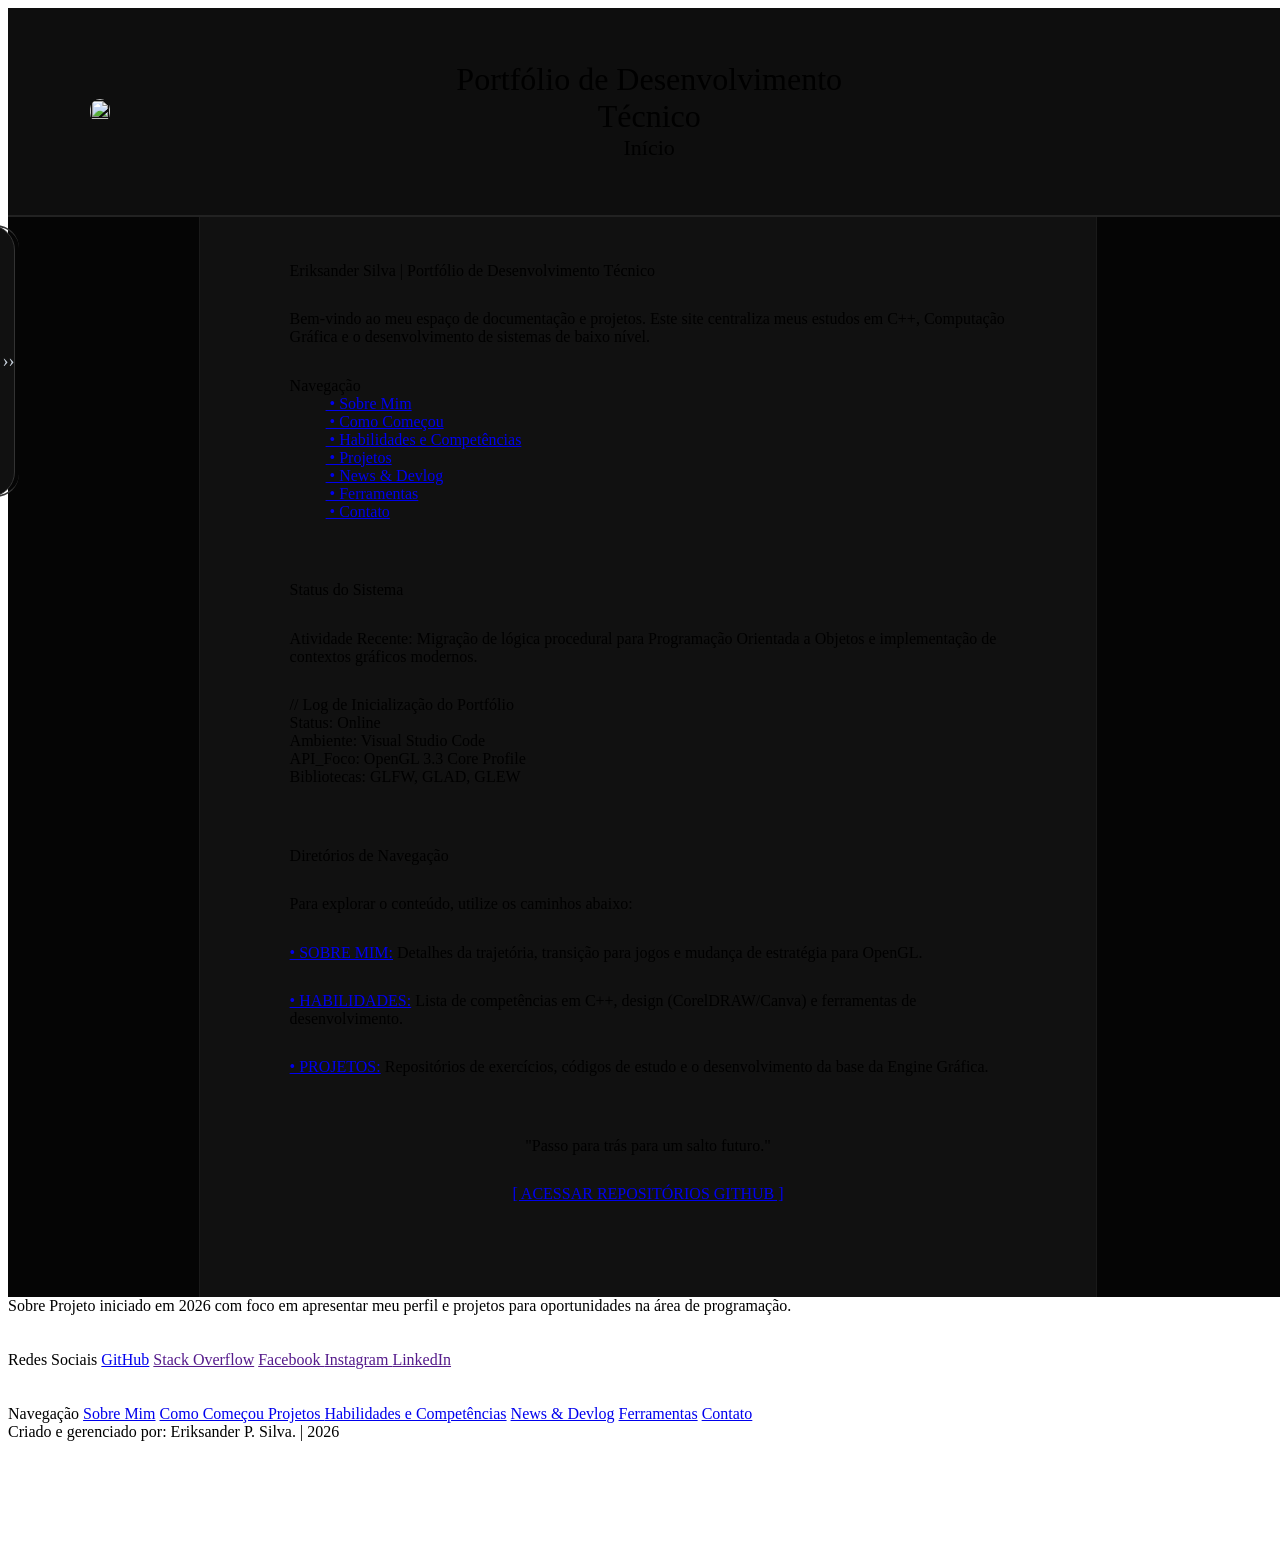
==== index.html @ a3a7700d "Include PrismJS for syntax highlighting Added PrismJS stylesheet for code highlighting." ====
<!doctype html>
<meta name="viewport" content="width=device-width, initial-scale=1.0">

<html lang="pt-br">
	<head>
		<meta charset="UTF-8">
		<title>Eriksander P. Silva | Início</title>
		<link rel="stylesheet" href="style/global.css">
		<link rel="stylesheet" href="style/header.css">
		<link rel="stylesheet" href="style/main.css">
		<link rel="stylesheet" href="style/c-format.css">
		<link rel="stylesheet" href="style/footer.css">
		<link rel="stylesheet" href="style/media.css">
		<link rel="stylesheet" href="https://cdn.jsdelivr.net/npm/bootstrap-icons@1.8.1/font/bootstrap-icons.css">
		<link href="https://cdn.jsdelivr.net/npm/prismjs@1.29.0/themes/prism-tomorrow.min.css" rel="stylesheet">
		<link rel="shortcut icon" href="https://avatars.githubusercontent.com/u/258270517?s=400&u=86ec24cb3adc86ccbdcbde97da5247bf1eaf7e98&v=4" />
		
	</head>
	
	<body>
		<header>
			<div class="box-header">
				<div class="logo">
					<a href="https://github.com/eriksander-code"> <img src="https://avatars.githubusercontent.com/u/258270517?s=400&u=86ec24cb3adc86ccbdcbde97da5247bf1eaf7e98&v=4" class="logo-img"> </a>
				</div>

				<div class="title">
					Portfólio de Desenvolvimento Técnico
					<div class="subtitle">
						Início
					</div>
				</div>

				<div class="space">
					
				</div>
			</div>
		</header>

		<div class="mobile-index">
			<div class="m-index">
				<div class="m-index-box">
					<button class="m-button">
						<a href="pages/aboutme.html" class="bi bi-person-circle"></a>
					</button>

					<!--bi bi-house - casa-->

					<button class="m-button">
						<a href="pages/begin.html" class="bi bi-book"></a>
					</button>

					<button class="m-button">
						<a href="pages/projects.html" class="bi bi-code-slash"></a>
					</button>

					<button class="m-button">
						<a href="pages/skills.html" class="bi bi-stars"></a>
					</button>

					<button class="m-button">
						<a href="pages/news.html" class="bi bi-newspaper"></a>
					</button>

					 <button class="m-button">
						<a href="pages/contact.html" class="bi bi-envelope"></a>
					</button>

                    <button class="m-button">
						<a href="pages/setup.html" class="bi bi-gear-wide-connected"></a>
					</button>
				</div>
			</div>
			<div class="m-popup">
				▼
			</div>
		</div>
		
		<main>
			<div class="sidebar">
				<div class="s-index">
					<div class="s-index-box">
						<span class="s-lateral-subtitle"> Navegação</span>
						<a href="pages/aboutme.html"> • Sobre Mim</a>
						<a href="pages/begin.html"> • Como Começou </a>
						<a href="pages/projects.html"> • Projetos </a>
						<a href="pages/skills.html"> • Habilidades e Competências</a>
						<a href="pages/news.html"> • News & Devlog</a>
						<a href="../pages/setup.html"> • Ferramentas</a>
						<a href="../pages/contact.html"> • Contato</a>
					</div>
				</div>
				<div class="s-popup">
					››
				</div>
			</div>

			<div class="corpo">
				<div class="corpo-text">

				

					<div class="c-title">
						Eriksander Silva | Portfólio de Desenvolvimento Técnico
					</div>

					<div class="c-paragraph2">
						Bem-vindo ao meu espaço de documentação e projetos. Este site centraliza meus estudos em <span class="c-format-purple">C++</span>, <span class="c-format-blue">Computação Gráfica</span> e o desenvolvimento de sistemas de baixo nível.
					</div>

					<div class="c-timeline">
						<span class="c-lateral-subtitle"> Navegação</span><br>
						&emsp; &emsp;<a href="pages/aboutme.html" class="c-paragraph2"> • Sobre Mim</a> <br>
						&emsp; &emsp;<a href="pages/begin.html" class="c-paragraph2"> • Como Começou </a><br>
						&emsp; &emsp;<a href="pages/skills.html" class="c-paragraph2"> • Habilidades e Competências </a><br>
						&emsp; &emsp;<a href="pages/projects.html" class="c-paragraph2"> • Projetos </a> <br>
						&emsp; &emsp;<a href="pages/news.html" class="c-paragraph2"> • News & Devlog</a> <br>
						&emsp; &emsp;<a href="pages/setup.html" class="c-paragraph2"> • Ferramentas </a> <br>
						&emsp; &emsp;<a href="pages/contact.html" class="c-paragraph2"> • Contato</a> <br>
					</div>

					<div class="c-line"></div>

					<div class="c-subtitle">
						Status do Sistema
					</div>

					<div class="c-paragraph2">
						<span class="c-format-bold">Atividade Recente:</span> Migração de lógica procedural para <span class="c-format-green">Programação Orientada a Objetos</span> e implementação de contextos gráficos modernos.
					</div>

					<div class="c-box-code">
						// Log de Inicialização do Portfólio <br>
						Status: Online <br>
						Ambiente: Visual Studio Code <br>
						API_Foco: OpenGL 3.3 Core Profile <br>
						Bibliotecas: GLFW, GLAD, GLEW 
					</div>

					<div class="c-line"></div>

					<div class="c-subtitle">
						Diretórios de Navegação
					</div>

					<div class="c-paragraph">
						Para explorar o conteúdo, utilize os caminhos abaixo:
					</div>

					<div class="c-paragraph2">
						<a href="about.html" class="c-format-blue"> • SOBRE MIM:</a> Detalhes da trajetória, transição para jogos e mudança de estratégia para OpenGL.
					</div>

					<div class="c-paragraph2">
						<a href="skills.html" class="c-format-purple"> • HABILIDADES:</a> Lista de competências em C++, design (CorelDRAW/Canva) e ferramentas de desenvolvimento.
					</div>

					<div class="c-paragraph2">
						<a href="projects.html" class="c-format-green"> • PROJETOS:</a> Repositórios de exercícios, códigos de estudo e o desenvolvimento da base da Engine Gráfica.
					</div>

					<div class="c-line"></div>

					<div class="c-paragraph" style="text-align: center;">
						<span class="c-format-italic">"Passo para trás para um salto futuro."</span>
					</div>

					<div class="c-paragraph" style="text-align: center;">
						<a href="https://github.com/eriksander-code" target="_blank" class="c-format-bold">
							[ ACESSAR REPOSITÓRIOS GITHUB ]
						</a>
					</div>
					
				</div>
			</div>
		</main>
		
		<footer>
			<div class="footer-box">
			    <div> </div>
			
			    <div class="info">
					<span class="c-footer-title"> Sobre</span>
			        Projeto iniciado em 2026 com foco em apresentar meu perfil
					e projetos para oportunidades na área de programação.
			    </div>
			    
			    <div> </div><br> <br>
			    
			    <div class="social-media">
					<span class="c-footer-title"> Redes Sociais</span>
			        <a href="https://github.com/eriksander-code"> GitHub</a>
			        <a href=""> Stack Overflow</a>
			        <a href=""> Facebook </a>
			        <a href=""> Instagram </a>
			        <a href=""> LinkedIn</a>
			    </div>

				<div> </div> <br> <br>
			    
			    <div class="index">
					<span class="c-footer-title"> Navegação</span>
			        <a href="pages/aboutme.html"> Sobre Mim</a>
			        <a href="pages/begin.html"> Como Começou </a>
			        <a href="pages/projects.html"> Projetos </a>
			        <a href="pages/skills.html"> Habilidades e Competências</a>
					<a href="pages/news.html"> News & Devlog</a>
					<a href="pages/setup.html"> Ferramentas</a>
                    <a href="pages/contact.html"> Contato</a>
			    </div>
			</div>
			
			<div class="credits">
			    Criado e gerenciado por: Eriksander P. Silva. | 2026
			</div>
		</footer>
	</body>
</html>
---- style/header.css ----
/*//////////////////////////////////////////////////////////////////////////////////////////////////////

    Creation Date: 04/19/2026
    Last Update: 05/11/2026
    Created by: Eriksander P. Silva
    Name: header.css
    Description: This file contains the whole system of classes for the header in the HTML.

//////////////////////////////////////////////////////////////////////////////////////////////////////*/

header {
	display: inline-flex;
	justify-content: space-around;  
	align-items: center;

	width: 100vw;
	height: 23vh;
	background-color: #0e0e0e; 
    border-bottom: 2px solid #222;

	z-index: 1000;
}
	.box-header {
		display: inline-flex;
		justify-content: space-between;  
		align-items: center;

		width: 95%;
		height: 70%;
	}

		.title {
			display: grid;
			align-items: space-between;
			justify-content: center;

			margin: auto;

			font-family: Quicksand;
			font-size: 32px;
			text-align: center;
		}

		.subtitle {
			display: grid;
			align-items: space-between;
			justify-content: center;

			margin: auto;

			font-family: Quicksand;
			font-size: 22px;
			text-align: center;
		}

		.logo {
			display: flex;
			align-items: center;
			justify-content: center;

			margin-right: 20%;

			width: 10%;
			height: 100%;
		}
			.logo-img {
				width: 100%;
				height: 100%;

				border-radius: 100px;
			}

		.space {
			width: 30%;
			height: 100%;
		}

	.mobile-index {
		transition: all 0.5s ease;

		z-index: 999;
		position: fixed;
		top: -36.90%;
		left: 0%;

		display: grid;
		justify-content: center;  
		align-items: start;

		width: 10vw;
		height: 47.5vh;
		background-color: #111; 
    	border: 1px solid #333;
		
		border-bottom-left-radius: 25px;
		border-bottom-right-radius: 25px;

		margin: 0;
	}

	.mobile-index:hover {
		transform: translateY(82.5%);
	}

		.m-index {
			display: grid;
            justify-content: center;
            align-items: end;
			
            height: 125%;
            width: 100%;

			padding-top: 12.5%;
			padding-bottom: 5.5%;


		}

		.m-index-box {
			display: grid;
            justify-content: space-around;
            align-content: space-between;
        
            text-align: left;
			height: 90%;

			font-size: 16px;
			line-height: 1.5;
		}

		.m-popup {
			display: flex;
			justify-content: center;  
			align-items: center;

			margin-top: auto;
			font-size: 12px;

			width: 10vw;
			max-width: 10vw;
			min-width: 10vw;
			height: 3.0vh;

			background-color: rgba(0,0,0,0);
			border-top: 2px solid #333;
			border-left: 2px solid #333;
			border-bottom: 2px solid #333;
			color: #cbd5e0;

			border-bottom-left-radius: 25px;
			border-bottom-right-radius: 25px;
		}

		.m-button {
			width: 100%;
			height: 110%;
			
			text-align: center;
			font-size: 18px;
			border-radius: 12px;

			border: 0px solid #333;
			background-color: rgba(0,0,0,0);
			color: white;
		}
---- style/main.css ----
/*//////////////////////////////////////////////////////////////////////////////////////////////////////

    Creation Date: 04/19/2026
    Last Update: 05/09/2026
    Created by: Eriksander P. Silva
    Name: main.css
    Description: This file contains the whole system of classes for the main in the HTML.

//////////////////////////////////////////////////////////////////////////////////////////////////////*/

main {
	display: grid;
	justify-content: center;  
	align-items: space-between;

	width: 100vw;
	min-height: 120vh;
	background-color: #050505;
}
	.sidebar-pages {
		transition: all 0.5s ease;

		position: fixed;
		top: 57.5%;
		left: -19%;

		display: flex;
		justify-content: space-between;  
		align-items: center;

		width: 20vw;
		height: 16vh;
		background-color: #111; 
    	border: 1px solid #333;
		
		border-top-right-radius: 25px;
		border-bottom-right-radius: 25px;

		margin: 0;
	}

	.sidebar-pages:hover {
		transform: translateX(45%);

		position: fixed;
	}

		.hide {
			display: none;
		}

		.button-icon {
			width: 20%;
			height: 110%;
			font-size: 12px;

			border-radius: 12px;
			color: #cbd5e0;
			background-color: #050505;

			border: 1px solid rgb(53, 53, 53);

			transition: color 0.3s ease;
		}

		.button-icon:hover {
			color: #000000;
			background-color: #ffffff;
    		box-shadow: 0 0 10px rgba(4, 238, 255, 0.7);
		}

		
		.s-pages-box {
			display: flow;
			justify-content: space-around;
			align-items: start;
		
			max-height: 90%;

			text-align: left;
			font-size: 16px;
			line-height: 1.5;
		}

		.s-pages {
			display: flex;
            justify-content: space-between;
            align-items:start;

            height: 100%;
            width: auto;

			margin-left: 55%;
			padding-top: 12.5%;
			padding-bottom: 5.5%;
		}

	.sidebar {
		transition: all 0.5s ease;

		position: fixed;
		top: 25%;
		left: -19%;

		display: flex;
		justify-content: space-between;  
		align-items: center;

		width: 20vw;
		height: 30vh;
		background-color: #111; 
    	border: 1px solid #333;
		
		border-top-right-radius: 25px;
		border-bottom-right-radius: 25px;

		margin: 0;
	}

	.sidebar:hover {
		transform: translateX(45%);

		position: fixed;
	}

		.s-index {
			display: grid;
            justify-content: start;
            align-items: start;

            height: 100%;
            width: auto;

			margin-left: 55%;
			padding-top: 12.5%;
			padding-bottom: 5.5%;
		}

		.s-index-box {
			display: grid;
            justify-content: space-between;
            align-items: start;
        
            text-align: left;

			font-size: 16px;
			line-height: 1.5;
		}

		.s-popup {
			display: flex;
			justify-content: center;  
			align-items: center;

			margin-right: 0%;
			font-size: 18px;

			width: 8%;
			max-width: 8%;
			min-width: 8%;
			height: 99%;

			background-color: rgba(0,0,0,0);
			border-top: 2px solid #333;
			border-left: 2px solid #333;
			border-bottom: 2px solid #333;
			color: #cbd5e0;

			border-top-right-radius: 25px;
			border-bottom-right-radius: 25px;
		}

		.s-lateral-subtitle {
			text-align: left;
			font-size: 22px;
			font-family: Quicksand;

			margin-top: 0%;
			margin-bottom: 5%;

			line-height: 1.5;
		}

	.corpo {
		display: grid;
		  
		align-items: start;

		width: 70vw;
		height: auto;
		background-color: #111111; 
		border-left: 1px solid #1a1a1a; 
		border-right: 1px solid #1a1a1a;

		margin: 0;
	}

		.corpo-text {
			display: grid;
			align-items: space-around;

			min-width: 80%;
			max-width: 80%;
			width: 90%;
			min-height: 80vh;
			height: 90%;
			background-color: rgba(0, 0, 0, 0);

			margin: auto;
			margin-top: 5%;
			margin-bottom: 5%;
		}
---- style/media.css ----
/*//////////////////////////////////////////////////////////////////////////////////////////////////////

    Creation Date: 04/19/2026
    Last Update: 04/19/2026
    Created by: Eriksander P. Silva
    Name: media.css
    Description: This file contains the whole system of classes for the media queries in the HTML.

//////////////////////////////////////////////////////////////////////////////////////////////////////*/

@media (min-width: 1080px) {
    .mobile-index {
        display: none;
    }
}

@media (max-width: 1366px) {
    .mobile-index {
        display: none;
    }

    .s-pages-box {
        font-size: 12px;
    }

    footer {
    	min-height: 28vh;
    }
}

@media (max-width: 768px) {

    body {
        width: 100vw;
    }

    header {
        position:fixed;
        align-items: start;

        height: 6.5vh;
        padding: 20px 0;
        z-index: 1000;
    }

    .mobile-index {
        z-index: 999;
    }

    main {
        padding-top: 8vh;
    }

    .title {
        font-size: 18px;
    }
    .subtitle {
        font-size: 14px;
    }

    .logo {
        width: 20%;
        margin-right: 0;
    }

    .sidebar {
        display:none;
    }

    .sidebar-pages {
        display:none;
    }

    .corpo {
        width: 95vw;
        max-width: 95vw;
        border-left: none;
        border-right: none;
    }

    .corpo-text {
        max-width: 90%;
        margin-top: 10%;
        margin-bottom: 10%;
    }

    .c-title {
        max-width: 100vw;

        font-size: 20px;
        text-align: center;
    }

    .c-subtitle {
        max-width: 100vw;

        font-size: 16px;
    }

    .c-paragraph {
        max-width: 100vw;

        font-size: 14px;
        line-height: 1.6;
        text-align: justify;
    }

    .c-paragraph2 {
        max-width: 100vw;

        font-size: 14px;
        line-height: 1.6;
        text-align: justify;
    }

    .c-timeline-box {
        max-width: 100vw;

        font-size: 14px;
        line-height: 1.6;
        text-align: left;
    }


    .c-lateral-subtitle {
        max-width: 100vw;

        font-size: 16px;
    }

    .c-box, .c-box-code {
        max-width: 80vw;

        font-size: 14px;

        margin-left: 0;
        margin-right: 0;
        padding: 4%;
    }

    .c-image {
        max-width: 100vw;
    }

    footer {
        min-height: 65vh;
        height: 65vh;
        padding: 20px 0;
    }

    .footer-box {
        display: flow;
        justify-content: left;
        align-items: left;
        text-align: left;
        gap: 25px;

        max-width: 50vw;
    }

    .info, .social-media, .index {
        display: grid;
        justify-content: left;
        justify-items: left;

        width: 100%;
    }

    .info {
        text-align: justify;
    }

    .social-media a,
    .index a {
        display: flex;
        margin: 0;
    }

    .credits {
        margin-top: 30%;
    }

}
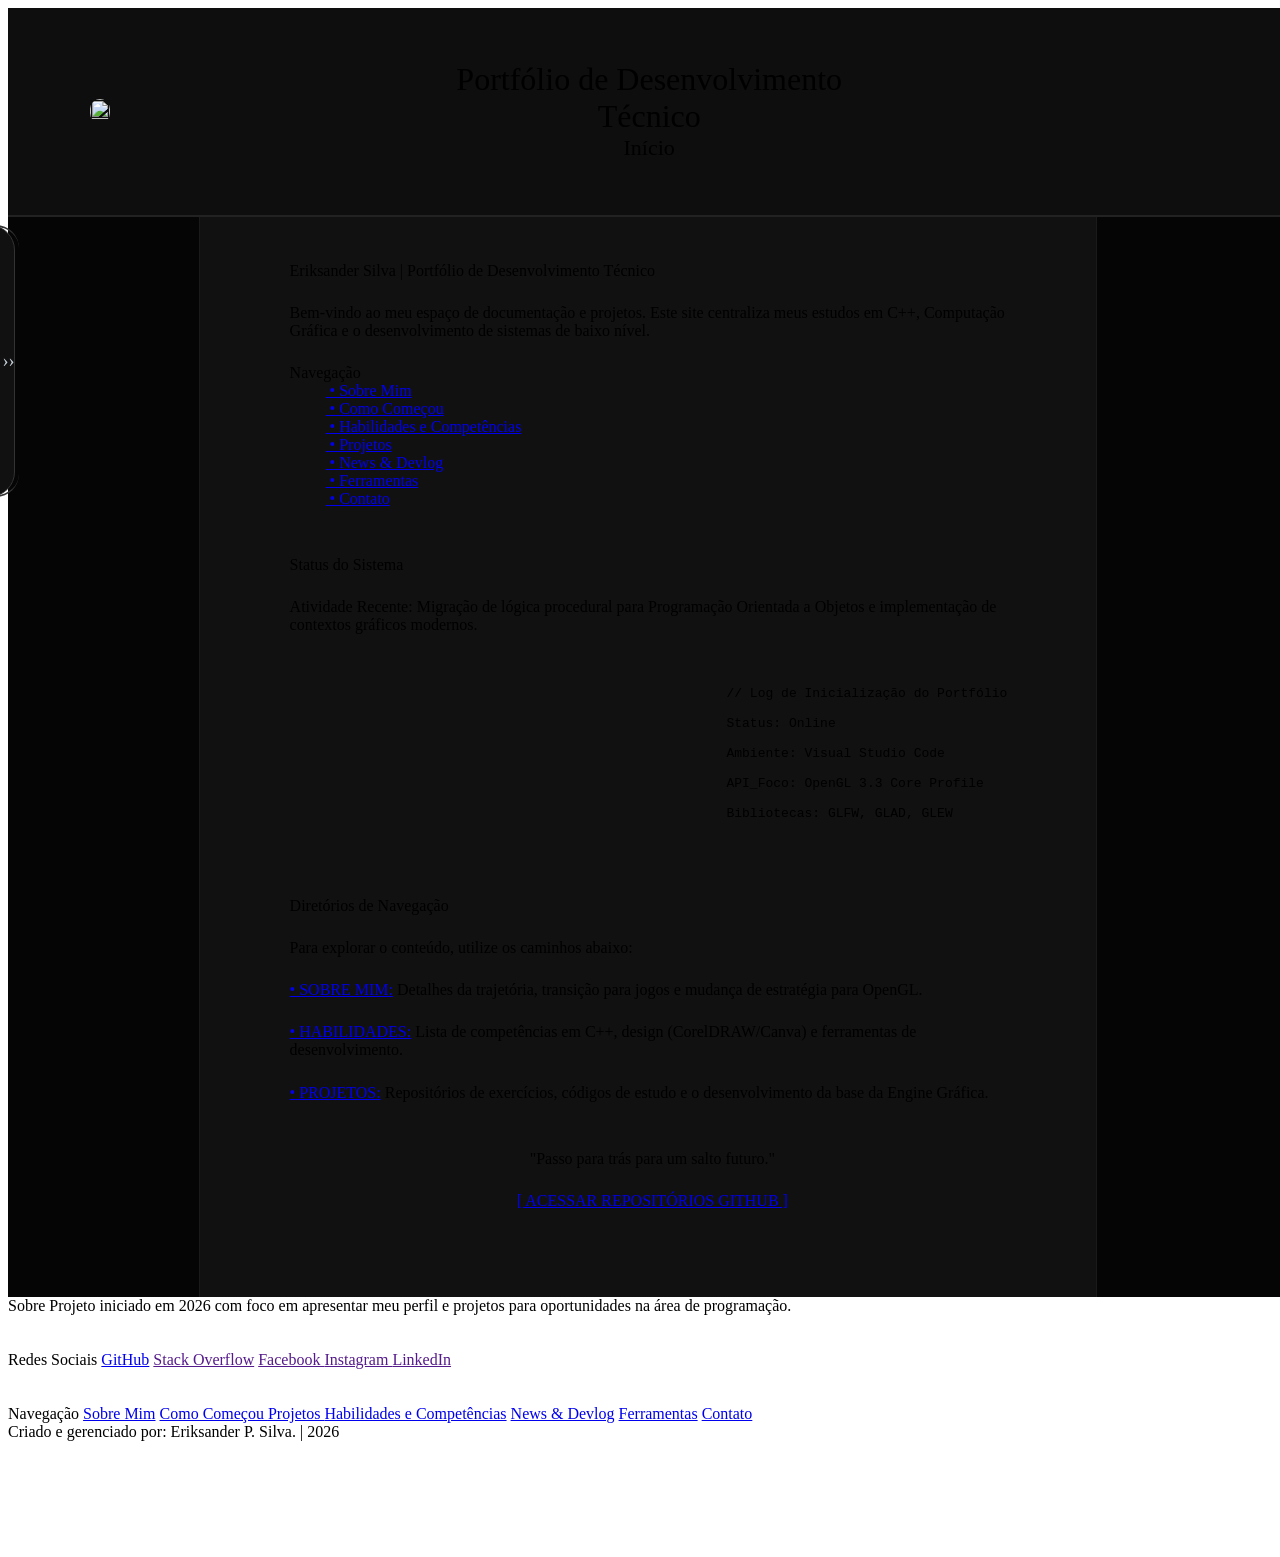
==== commit 0b9768a7: "Fix HTML formatting and indentation issues" ====
--- a/index.html
+++ b/index.html
@@ -130,11 +130,13 @@
 					</div>
 
 					<div class="c-box-code">
-						// Log de Inicialização do Portfólio <br>
-						Status: Online <br>
-						Ambiente: Visual Studio Code <br>
-						API_Foco: OpenGL 3.3 Core Profile <br>
-						Bibliotecas: GLFW, GLAD, GLEW 
+						<pre><code class="language-cpp">
+							// Log de Inicialização do Portfólio <br>
+							Status: Online <br>
+							Ambiente: Visual Studio Code <br>
+							API_Foco: OpenGL 3.3 Core Profile <br>
+							Bibliotecas: GLFW, GLAD, GLEW 
+						</code></pre>
 					</div>
 
 					<div class="c-line"></div>
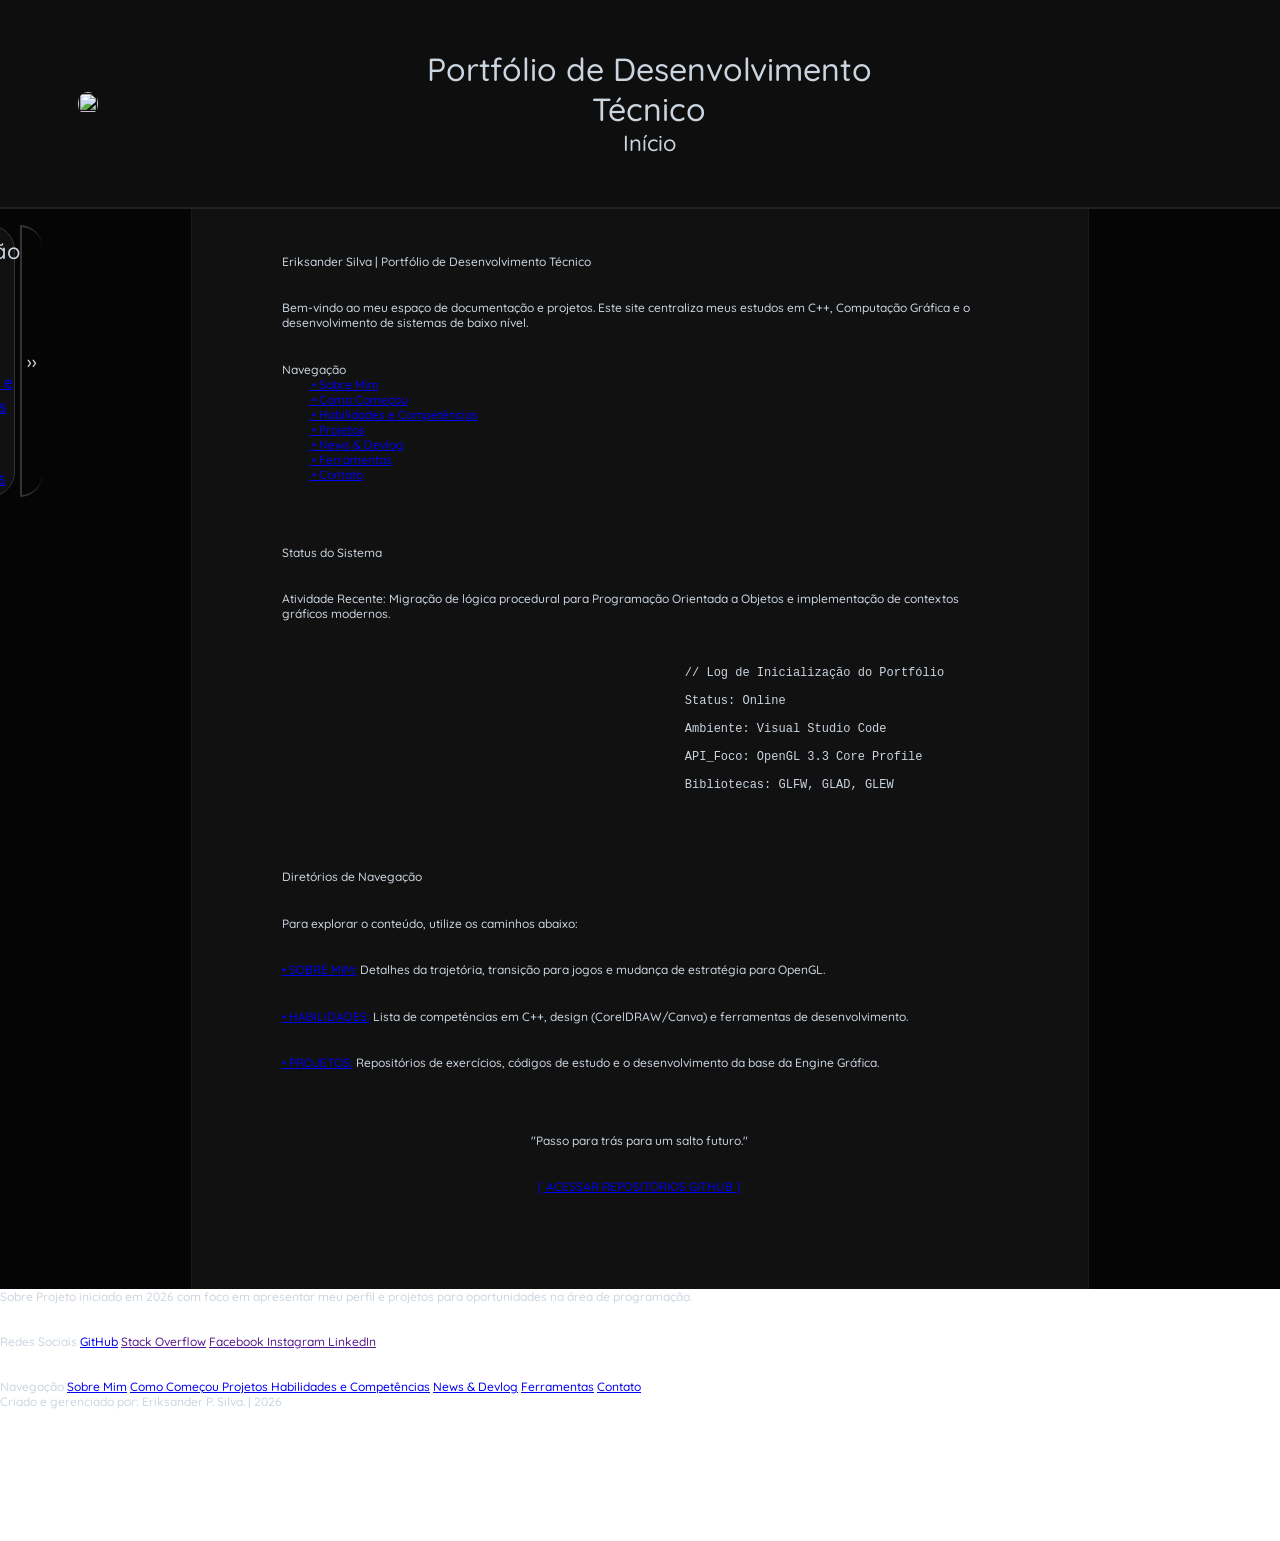
==== commit 9786b4b2: "Update index.html" ====
--- a/index.html
+++ b/index.html
@@ -86,8 +86,8 @@
 						<a href="pages/projects.html"> • Projetos </a>
 						<a href="pages/skills.html"> • Habilidades e Competências</a>
 						<a href="pages/news.html"> • News & Devlog</a>
-						<a href="../pages/setup.html"> • Ferramentas</a>
-						<a href="../pages/contact.html"> • Contato</a>
+						<a href="pages/setup.html"> • Ferramentas</a>
+						<a href="pages/contact.html"> • Contato</a>
 					</div>
 				</div>
 				<div class="s-popup">
--- a/style/global.css
+++ b/style/global.css
@@ -0,0 +1,36 @@
+/*//////////////////////////////////////////////////////////////////////////////////////////////////////
+
+    Creation Date: 04/19/2026
+    Last Update: 04/19/2026
+    Created by: Eriksander P. Silva
+    Name: global.css
+    Description: This file contains all global classes for the HTML.
+
+//////////////////////////////////////////////////////////////////////////////////////////////////////*/
+
+@import url('https://fonts.googleapis.com/css2?family=JetBrains+Mono:ital,wght@0,100..800;1,100..800&display=swap');
+@import url('https://fonts.googleapis.com/css2?family=Quicksand:wght@300..700&display=swap');
+@import url('https://fonts.googleapis.com/css2?family=Cormorant+Garamond:ital,wght@0,300..700;1,300..700&display=swap');
+
+body {
+	display: grid;
+	align-items: space-between;
+	justify-content: center;
+	
+	margin: 0;
+	font-family: Quicksand;
+	font-size: 12px;
+	font-weight: 500;
+	color: #cbd5e0;
+	
+	height: auto;
+	width: auto;
+
+	overflow-x: hidden;
+	overflow-wrap: break-word;
+}
+
+pre, code {
+    margin-top: 0;
+    margin-bottom: 0;
+}
--- a/style/header.css
+++ b/style/header.css
@@ -80,7 +80,7 @@
 
 		z-index: 999;
 		position: fixed;
-		top: -36.90%;
+		top: -36.80%;
 		left: 0%;
 
 		display: grid;
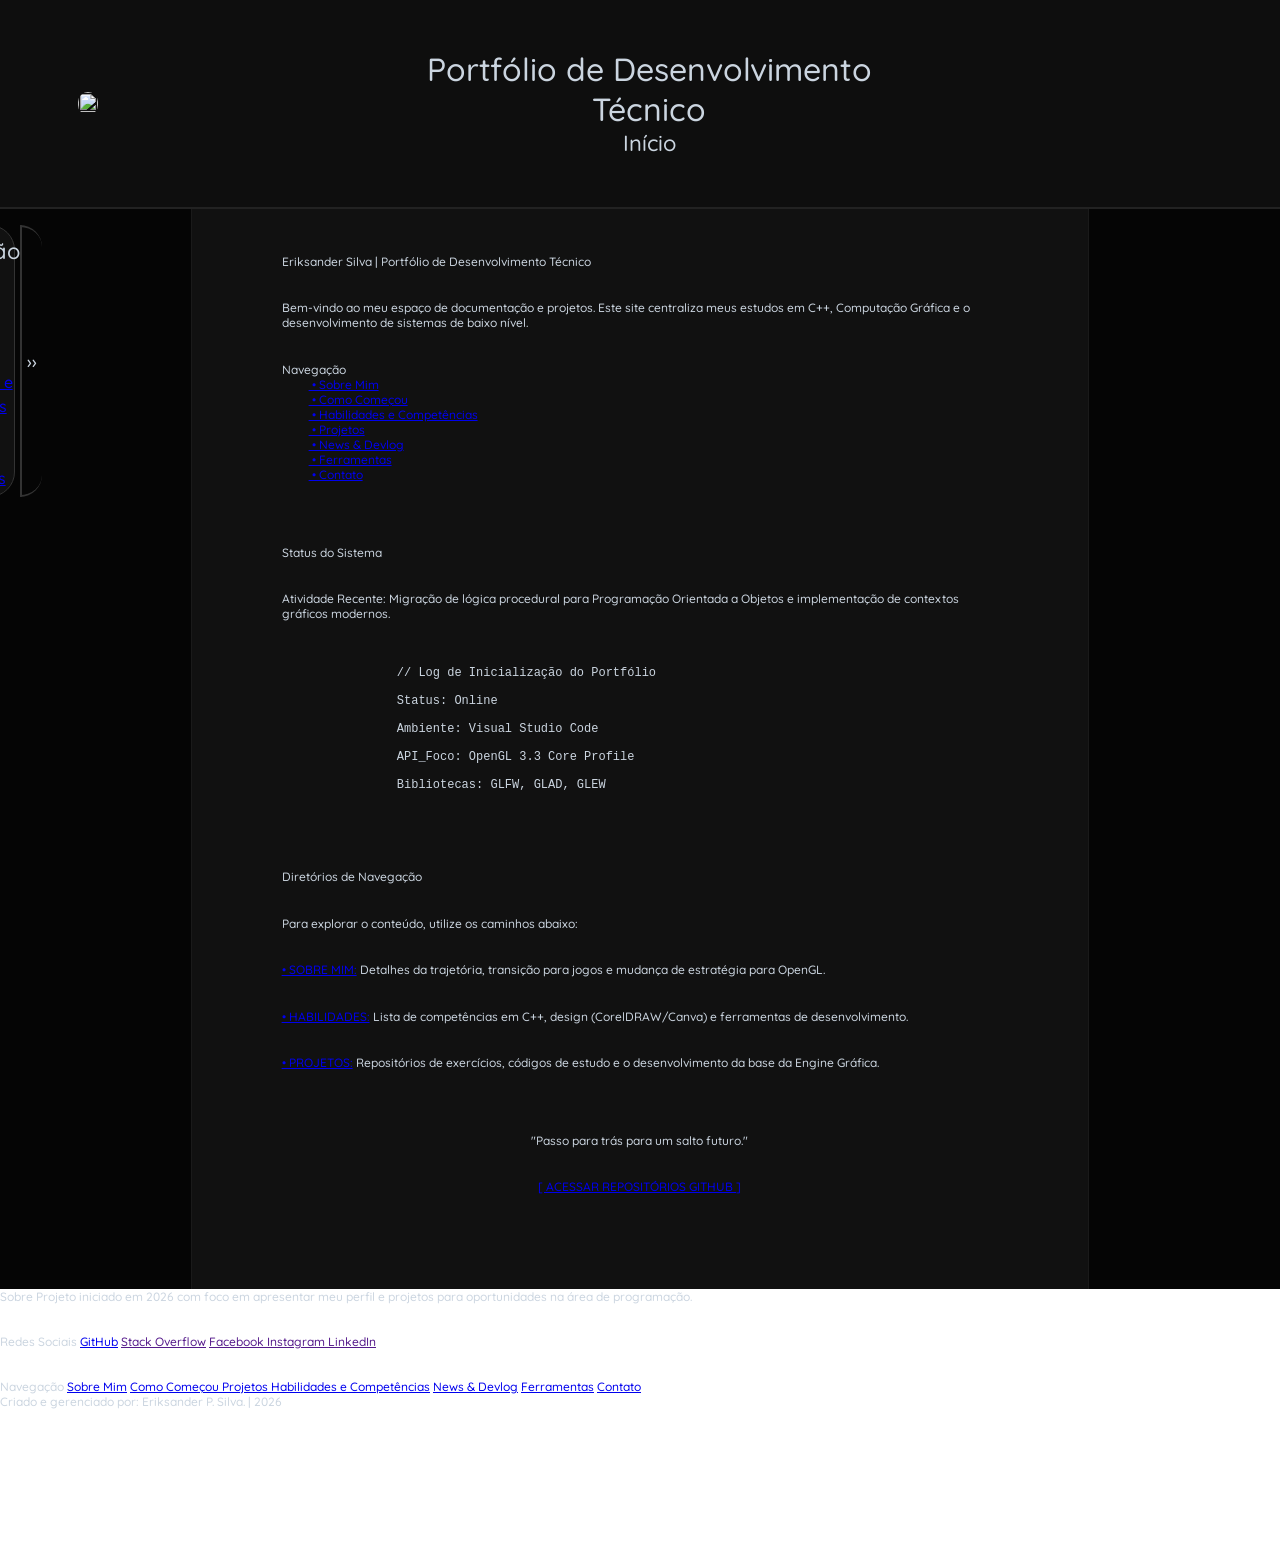
==== commit cf53b48f: "Update index.html" ====
--- a/index.html
+++ b/index.html
@@ -129,15 +129,15 @@
 						<span class="c-format-bold">Atividade Recente:</span> Migração de lógica procedural para <span class="c-format-green">Programação Orientada a Objetos</span> e implementação de contextos gráficos modernos.
 					</div>
 
-					<div class="c-box-code">
-						<pre><code class="language-cpp">
-							// Log de Inicialização do Portfólio <br>
-							Status: Online <br>
-							Ambiente: Visual Studio Code <br>
-							API_Foco: OpenGL 3.3 Core Profile <br>
-							Bibliotecas: GLFW, GLAD, GLEW 
-						</code></pre>
-					</div>
+<div class="c-box-code">
+	<pre><code class="language-cpp">
+		// Log de Inicialização do Portfólio <br>
+		Status: Online <br>
+		Ambiente: Visual Studio Code <br>
+		API_Foco: OpenGL 3.3 Core Profile <br>
+		Bibliotecas: GLFW, GLAD, GLEW 
+	</code></pre>
+</div>
 
 					<div class="c-line"></div>
 
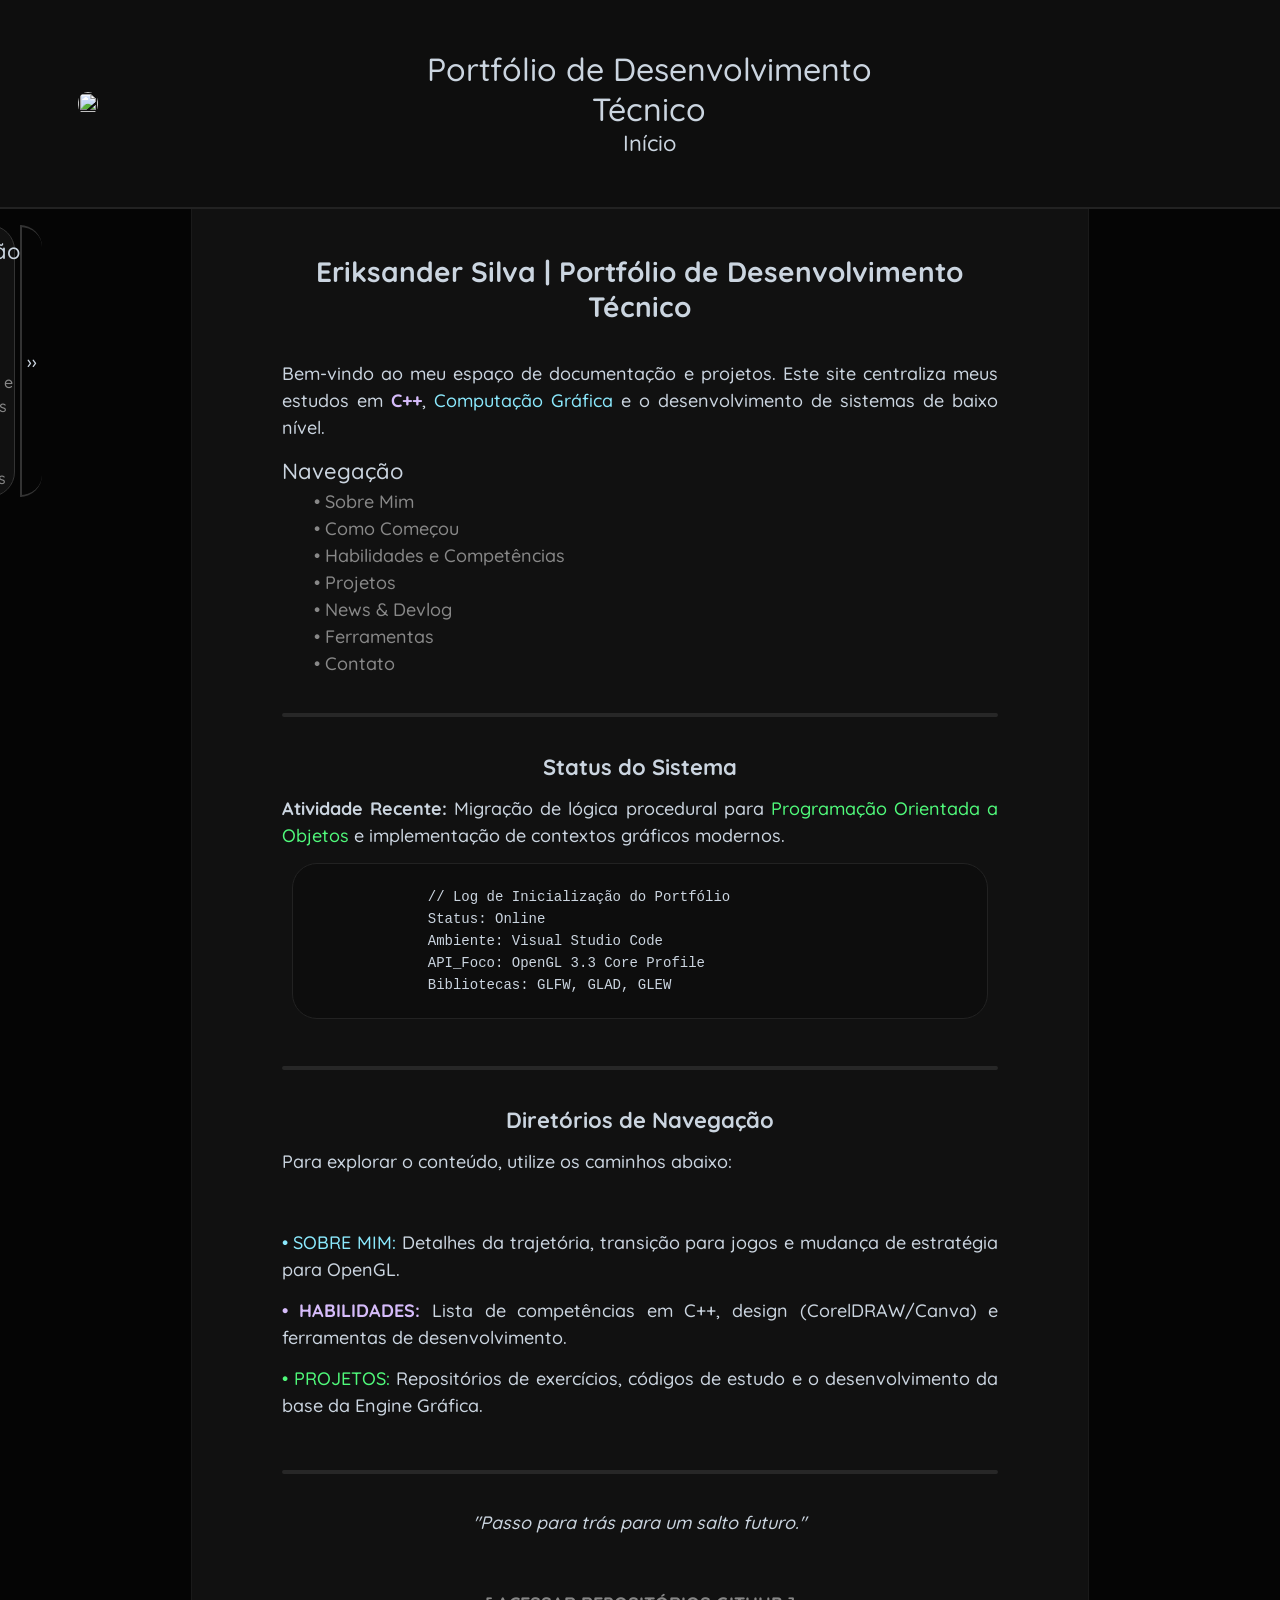
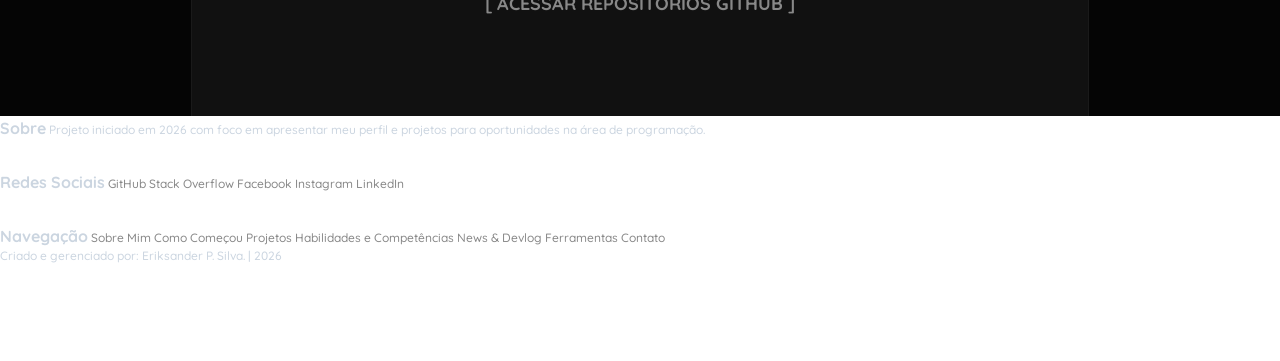
==== commit d9874cd4: "Update index.html" ====
--- a/index.html
+++ b/index.html
@@ -131,10 +131,10 @@
 
 <div class="c-box-code">
 	<pre><code class="language-cpp">
-		// Log de Inicialização do Portfólio <br>
-		Status: Online <br>
-		Ambiente: Visual Studio Code <br>
-		API_Foco: OpenGL 3.3 Core Profile <br>
+		// Log de Inicialização do Portfólio 
+		Status: Online 
+		Ambiente: Visual Studio Code 
+		API_Foco: OpenGL 3.3 Core Profile 
 		Bibliotecas: GLFW, GLAD, GLEW 
 	</code></pre>
 </div>
--- a/style/global.css
+++ b/style/global.css
@@ -34,3 +34,13 @@
     margin-top: 0;
     margin-bottom: 0;
 }
+
+pre {
+    white-space: pre-wrap;    
+    word-wrap: break-word;    
+    
+    font-size: 14px;         
+    
+    font-family: 'JetBrains Mono';
+    line-height: 1.5;
+}
--- a/style/header.css
+++ b/style/header.css
@@ -80,7 +80,7 @@
 
 		z-index: 999;
 		position: fixed;
-		top: -36.80%;
+		top: -36.75%;
 		left: 0%;
 
 		display: grid;
--- a/style/c-format.css
+++ b/style/c-format.css
@@ -0,0 +1,259 @@
+/*//////////////////////////////////////////////////////////////////////////////////////////////////////
+
+    Creation Date: 04/19/2026
+    Last Update: 04/19/2026
+    Created by: Eriksander P. Silva
+    Name: c-format.css
+    Description: this file contains the main and corpo classes; can be used
+                 to write and format the text. Is a archive "from" main, but
+                 just complements.
+
+//////////////////////////////////////////////////////////////////////////////////////////////////////*/
+
+.c-title {
+    text-align: center;
+    font-size: 28px;
+    font-family: Quicksand;
+    font-weight: 1000;
+
+    margin-top: 0%;
+    margin-bottom: 5%;
+}
+
+.c-subtitle {
+    text-align: center;
+    font-size: 22px;
+    font-family: Quicksand;
+    font-weight: 1000;
+
+    margin-top: 0%;
+    margin-bottom: 2%;
+}
+
+.c-paragraph {
+    text-align: justify;
+    font-size: 18px;
+    font-family: Quicksand;
+
+    margin-top: 0%;
+    margin-bottom: 7.5%;
+
+    line-height: 1.5;
+}
+
+.c-paragraph2 {
+    text-align: justify;
+    font-size: 18px;
+    font-family: Quicksand;
+
+    margin-top: 0%;
+    margin-bottom: 2%;
+
+    line-height: 1.5;
+}
+
+.c-lateral-subtitle {
+    text-align: left;
+    font-size: 22px;
+    font-family: Quicksand;
+
+    margin-top: 0%;
+    margin-bottom: 2%;
+
+    line-height: 1.5;
+}
+
+.c-footer-title {
+    text-align: left;
+    font-size: 16px;
+    font-family: Quicksand;
+    font-weight: bold;
+
+    margin-top: 0%;
+    margin-bottom: 5%;
+
+    line-height: 1.5;
+}
+
+.c-box-code {
+    text-align: left;
+    font-size: 18px;
+    font-family: 'JetBrains Mono';
+
+    margin-top: 0%;
+    margin-bottom: 1.5%;
+    margin-left: 1.5%;
+    margin-right: 1.5%;
+    paddin-top: 0.75%;
+    paddin-bottom: 0.75%;
+
+    line-height: 1.5;
+
+    border-radius: 25px;
+    background-color: #0d0d0d; 
+    border: 1px solid #222;
+}
+
+.c-box {
+    text-align: justify;
+    font-size: 18px;
+    font-family: Quicksand;
+
+    margin-top: 0%;
+    margin-bottom: 5%;
+    margin-left: 1.5%;
+    margin-right: 1.5%;
+    padding: 2.5%;
+
+    line-height: 1.5;
+
+    border-radius: 25px;
+    background-color: #0d0d0d; 
+    border: 1px solid #222;
+}
+
+.c-timeline-box {
+    text-align: left;
+    font-size: 18px;
+    font-family: Quicksand;
+
+    margin-top: 0%;
+    margin-bottom: 5%;
+    margin-left: 1.5%;
+    margin-right: 1.5%;
+    padding: 2.5%;
+
+    line-height: 2;
+
+    background-color: rgba(0, 0, 0, 0); 
+    border-left: 3px solid #222;
+}
+
+.c-line {
+    margin-top: 5%;
+    margin-bottom: 5%;
+    background-color: rgb(39, 39, 39);
+
+    border: 2px solid rgb(39,39,39);
+    border-radius: 50px;
+}
+
+.c-vertical-line {
+    height: 70%;
+
+    background-color: rgb(45, 45, 45);
+
+    border: 1.5px solid rgb(45, 45, 45);
+    border-radius: 50px;
+}
+
+.c-image-box-center {
+    height: auto;
+    width: auto;
+    
+    display: flex;
+    align-items: start;
+    justify-content: center;
+    
+    margin-bottom: 0%;
+}
+
+.c-image-box-left {
+    height: auto;
+    width: auto;
+    
+    display: flex;
+    align-items: start;
+    justify-content: left;
+    
+    margin-bottom: 0%;
+}
+
+.c-image-box-right {
+    height: auto;
+    width: auto;
+    
+    display: flex;
+    align-items: start;
+    justify-content: right;
+    
+    margin-bottom: 0%;
+}
+
+
+    .c-image-ex-small {
+        max-width: 20%;
+        max-height: 20%;
+
+        border-radius: 25px;
+    }
+    .c-image-small {
+        max-width: 60%;
+        max-height: 60%;
+
+        border-radius: 25px;
+    }
+    .c-image-medium {
+        max-width: 80%;
+        max-height: 80%;
+
+        border-radius: 25px;
+    }
+    .c-image-big {
+        max-width: 100%;
+        max-height: 100%;
+
+        border-radius: 25px;
+    }
+
+.c-format-red {
+    color: #ff2323;
+}
+
+.c-format-blue {
+    color: #8be9fd;
+}
+
+.c-format-green {
+    color: #50fa7b;
+}
+
+.c-format-cyan {
+    color: rgb(0,122,122);
+}
+
+.c-format-underline {
+    text-decoration: underline;
+}
+
+.c-format-italic {
+    font-style: italic;
+}
+
+.c-format-bold {
+    font-weight: 1000;
+}
+
+.c-format-skygreen {
+    color: rgb(205, 255, 205);
+}
+
+.c-format-purple {
+    color: #d6bcfa;
+    font-weight: bold;
+}
+
+.c-space {
+    width: 25vw;
+}
+
+a {
+    text-decoration: none;
+    color: #888;
+    transition: color 0.3s ease;
+}
+
+a:hover {
+    color: #ffffff;
+    text-shadow: 0 0 10px rgba(4, 238, 255, 0.7);
+}
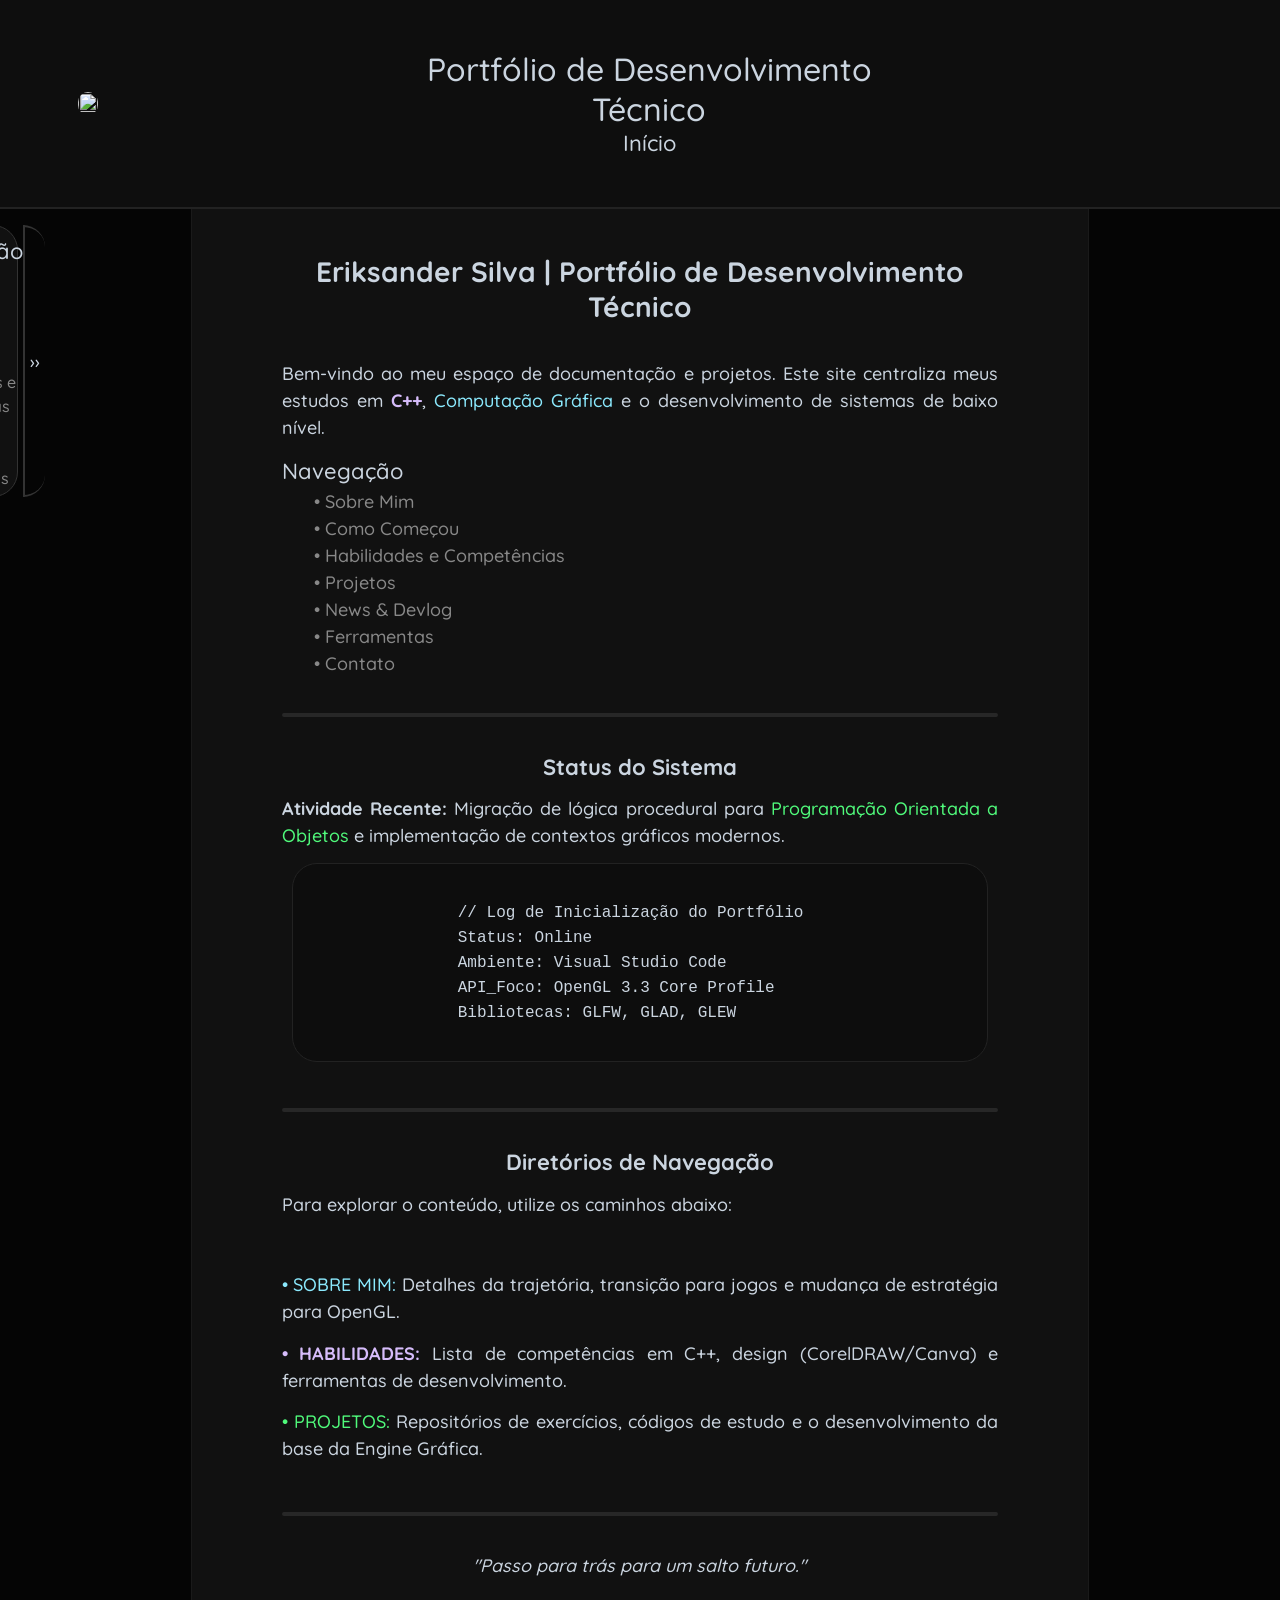
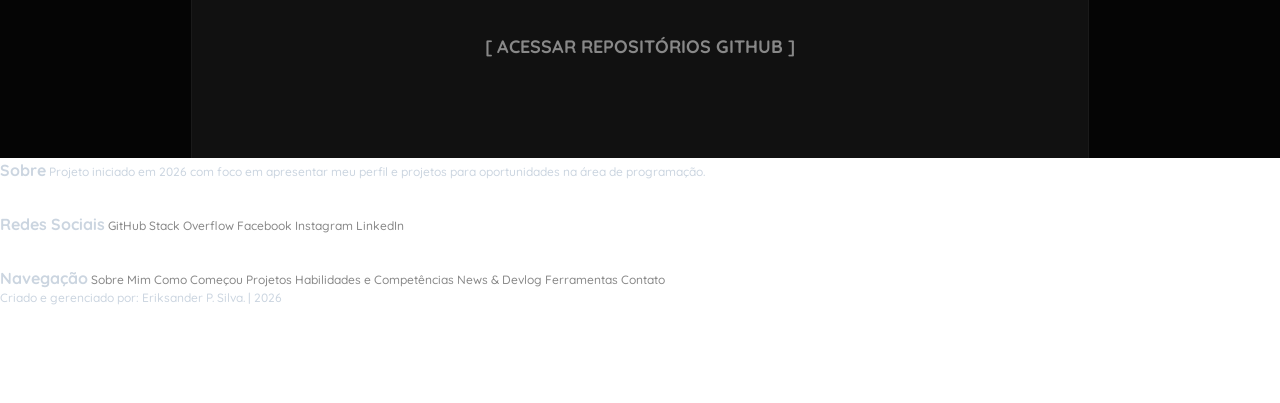
==== commit a6d1c651: "Add files via upload" ====
--- a/index.html
+++ b/index.html
@@ -21,7 +21,7 @@
 		<header>
 			<div class="box-header">
 				<div class="logo">
-					<a href="https://github.com/eriksander-code"> <img src="https://avatars.githubusercontent.com/u/258270517?s=400&u=86ec24cb3adc86ccbdcbde97da5247bf1eaf7e98&v=4" class="logo-img"> </a>
+					<a href="https://github.com/ekfx"> <img src="https://avatars.githubusercontent.com/u/258270517?s=400&u=86ec24cb3adc86ccbdcbde97da5247bf1eaf7e98&v=4" class="logo-img"> </a>
 				</div>
 
 				<div class="title">
@@ -168,7 +168,7 @@
 					</div>
 
 					<div class="c-paragraph" style="text-align: center;">
-						<a href="https://github.com/eriksander-code" target="_blank" class="c-format-bold">
+						<a href="https://github.com/ekfx" target="_blank" class="c-format-bold">
 							[ ACESSAR REPOSITÓRIOS GITHUB ]
 						</a>
 					</div>
@@ -191,7 +191,7 @@
 			    
 			    <div class="social-media">
 					<span class="c-footer-title"> Redes Sociais</span>
-			        <a href="https://github.com/eriksander-code"> GitHub</a>
+			        <a href="https://github.com/ekfx"> GitHub</a>
 			        <a href=""> Stack Overflow</a>
 			        <a href=""> Facebook </a>
 			        <a href=""> Instagram </a>
--- a/style/global.css
+++ b/style/global.css
@@ -37,9 +37,9 @@
 
 pre {
     white-space: pre-wrap;    
-    word-wrap: break-word;    
+    word-wrap: break-all;    
     
-    font-size: 14px;         
+    font-size: 16px;         
     
     font-family: 'JetBrains Mono';
     line-height: 1.5;
--- a/style/header.css
+++ b/style/header.css
@@ -80,7 +80,7 @@
 
 		z-index: 999;
 		position: fixed;
-		top: -36.75%;
+		top: -36.95%;
 		left: 0%;
 
 		display: grid;
--- a/style/main.css
+++ b/style/main.css
@@ -22,7 +22,7 @@
 
 		position: fixed;
 		top: 57.5%;
-		left: -19%;
+		left: -18.5%;
 
 		display: flex;
 		justify-content: space-between;  
@@ -100,7 +100,7 @@
 
 		position: fixed;
 		top: 25%;
-		left: -19%;
+		left: -18.75%;
 
 		display: flex;
 		justify-content: space-between;  
@@ -209,4 +209,4 @@
 			margin: auto;
 			margin-top: 5%;
 			margin-bottom: 5%;
-		}+		}
--- a/style/c-format.css
+++ b/style/c-format.css
@@ -84,8 +84,7 @@
     margin-bottom: 1.5%;
     margin-left: 1.5%;
     margin-right: 1.5%;
-    paddin-top: 0.75%;
-    paddin-bottom: 0.75%;
+    padding: 1.5%;
 
     line-height: 1.5;
 
--- a/style/media.css
+++ b/style/media.css
@@ -8,19 +8,19 @@
 
 //////////////////////////////////////////////////////////////////////////////////////////////////////*/
 
-@media (min-width: 1080px) {
+@media (min-width: 1920px) {
     .mobile-index {
         display: none;
     }
 }
 
-@media (max-width: 1366px) {
+@media (min-width: 1200px) {
     .mobile-index {
         display: none;
     }
 
     .s-pages-box {
-        font-size: 12px;
+        font-size: 11px;
     }
 
     footer {
@@ -180,4 +180,7 @@
         margin-top: 30%;
     }
 
+    pre {
+        font-size: 12px;         
+    }
 }       
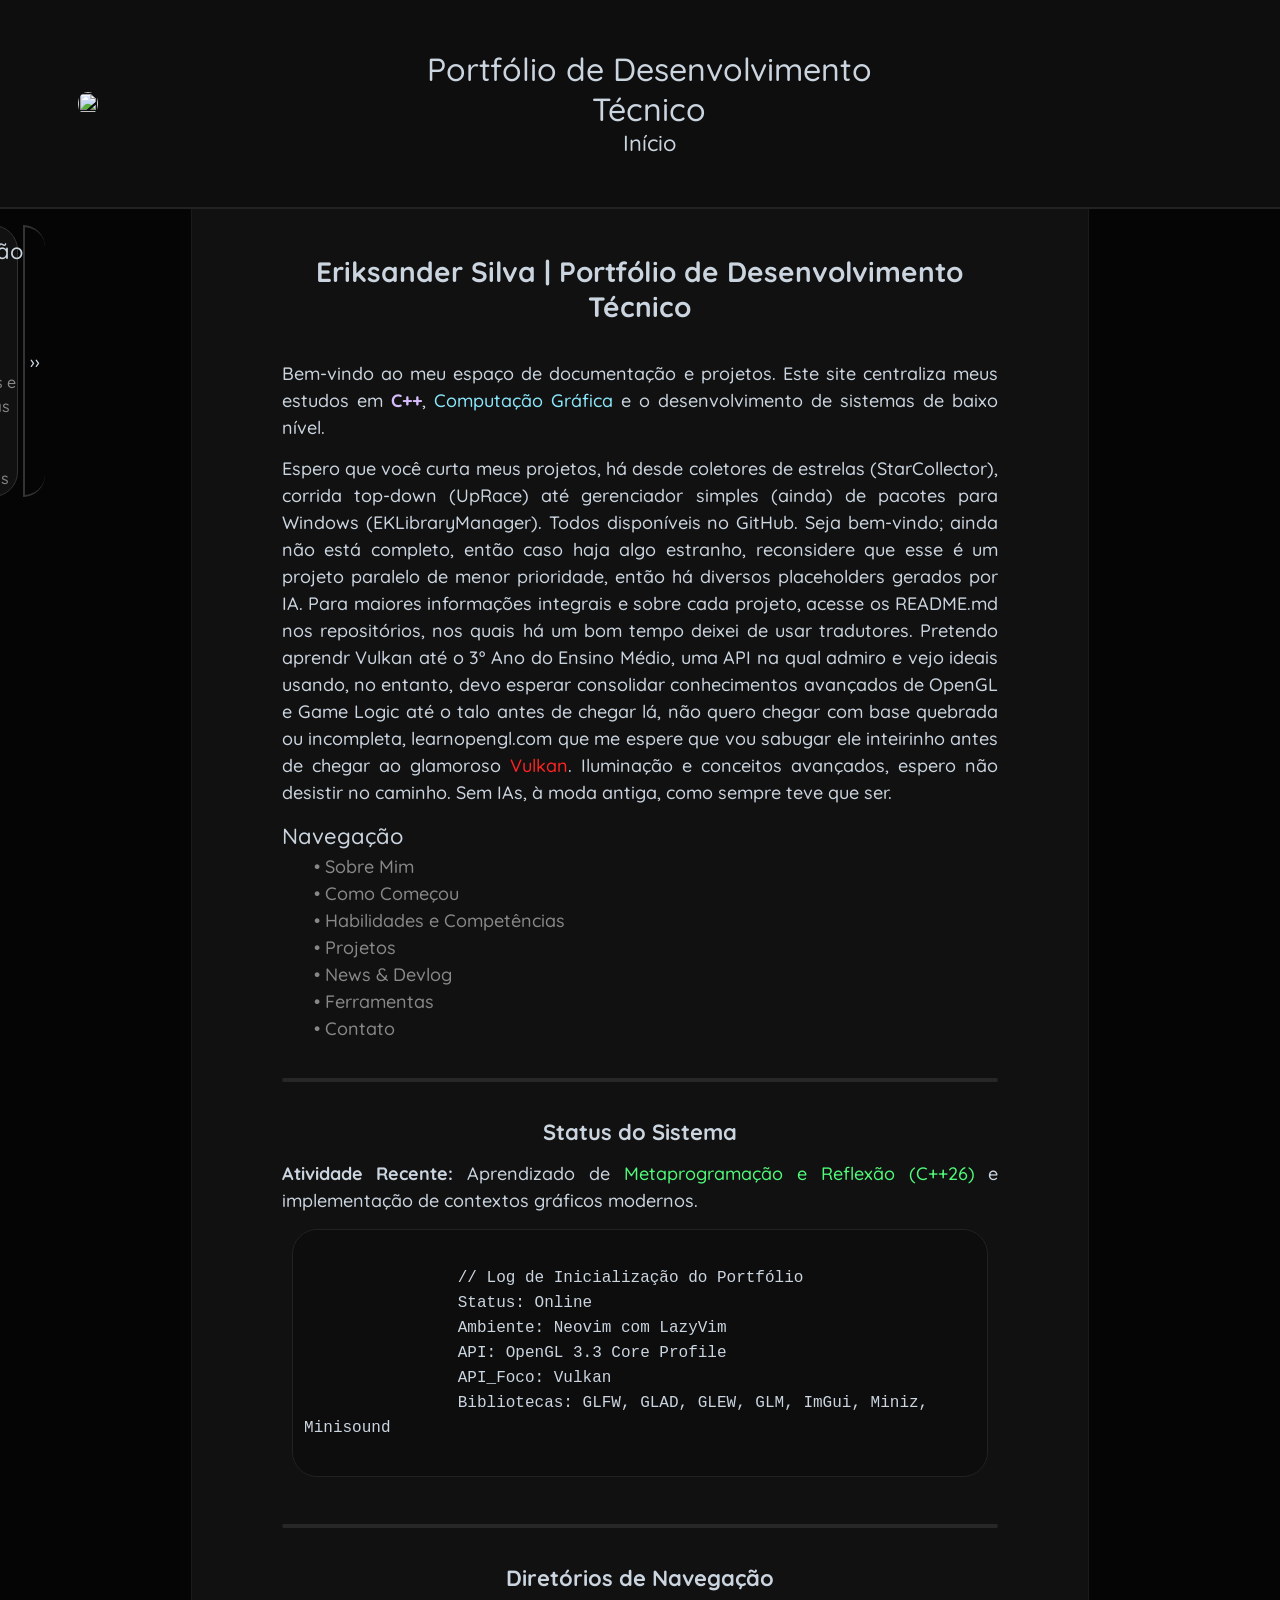
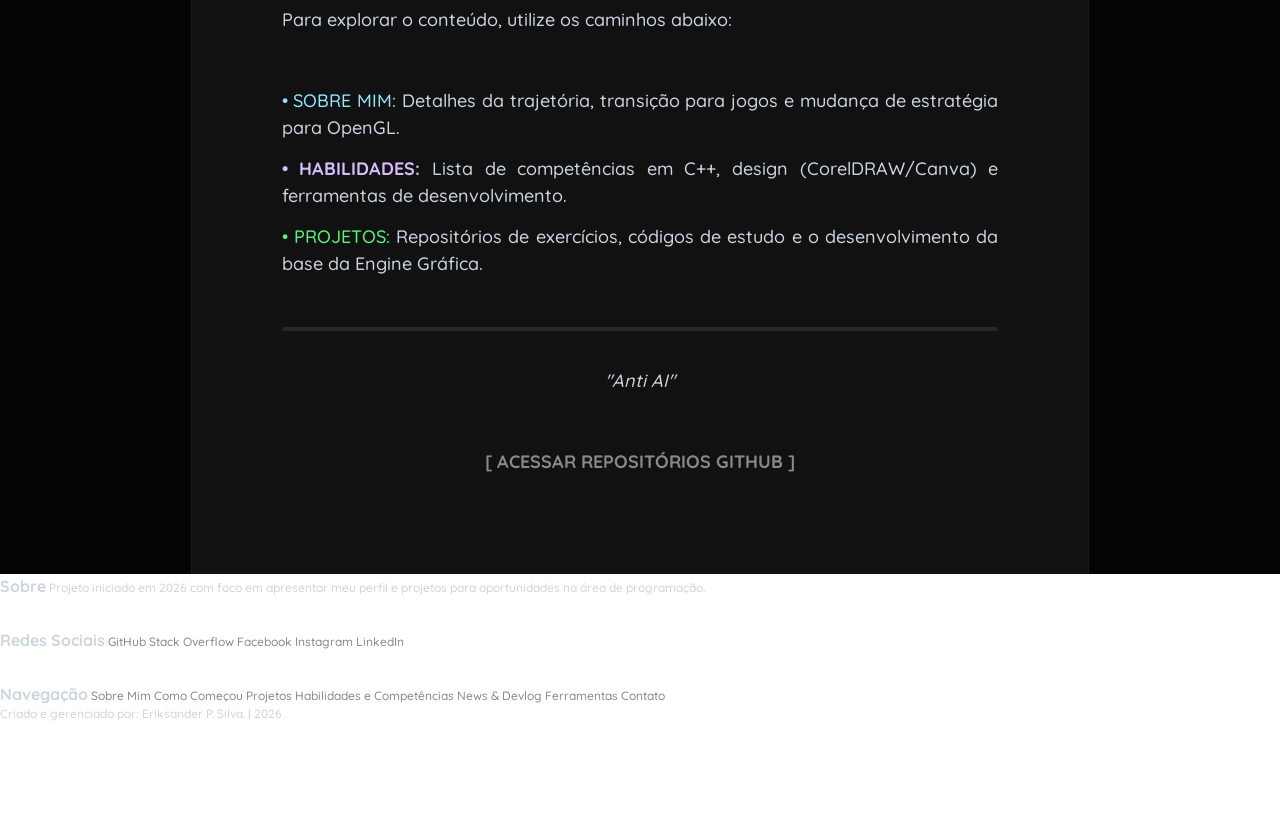
==== commit d1d1e2c0: "Update index.html" ====
--- a/index.html
+++ b/index.html
@@ -108,6 +108,15 @@
 						Bem-vindo ao meu espaço de documentação e projetos. Este site centraliza meus estudos em <span class="c-format-purple">C++</span>, <span class="c-format-blue">Computação Gráfica</span> e o desenvolvimento de sistemas de baixo nível.
 					</div>
 
+					<div class="c-paragraph2">
+						Espero que você curta meus projetos, há desde coletores de estrelas (StarCollector), corrida top-down (UpRace) até gerenciador simples (ainda) de pacotes para Windows (EKLibraryManager). Todos disponíveis no GitHub. 
+						Seja bem-vindo; ainda não está completo, então caso haja algo estranho, reconsidere que esse é um projeto paralelo de menor prioridade, então há diversos placeholders gerados por IA. Para maiores informações integrais
+						e sobre cada projeto, acesse os README.md nos repositórios, nos quais há um bom tempo deixei de usar tradutores. Pretendo aprendr Vulkan até o 3º Ano do Ensino Médio, uma API na qual admiro e vejo 
+						ideais usando, no entanto, devo esperar consolidar conhecimentos avançados de OpenGL e Game Logic até o talo antes de chegar lá, não quero chegar com base quebrada ou incompleta, learnopengl.com que
+						me espere que vou sabugar ele inteirinho antes de chegar ao glamoroso <span class="c-format-red">Vulkan</span>. Iluminação e conceitos avançados, espero não desistir no caminho. Sem IAs, à moda antiga,
+						como sempre teve que ser.
+					</div>
+
 					<div class="c-timeline">
 						<span class="c-lateral-subtitle"> Navegação</span><br>
 						&emsp; &emsp;<a href="pages/aboutme.html" class="c-paragraph2"> • Sobre Mim</a> <br>
@@ -126,16 +135,17 @@
 					</div>
 
 					<div class="c-paragraph2">
-						<span class="c-format-bold">Atividade Recente:</span> Migração de lógica procedural para <span class="c-format-green">Programação Orientada a Objetos</span> e implementação de contextos gráficos modernos.
+						<span class="c-format-bold">Atividade Recente:</span> Aprendizado de <span class="c-format-green">Metaprogramação e Reflexão (C++26)</span> e implementação de contextos gráficos modernos.
 					</div>
 
 <div class="c-box-code">
 	<pre><code class="language-cpp">
 		// Log de Inicialização do Portfólio 
 		Status: Online 
-		Ambiente: Visual Studio Code 
-		API_Foco: OpenGL 3.3 Core Profile 
-		Bibliotecas: GLFW, GLAD, GLEW 
+		Ambiente: Neovim com LazyVim 
+		API: OpenGL 3.3 Core Profile
+		API_Foco: Vulkan
+		Bibliotecas: GLFW, GLAD, GLEW, GLM, ImGui, Miniz, Minisound
 	</code></pre>
 </div>
 
@@ -164,7 +174,7 @@
 					<div class="c-line"></div>
 
 					<div class="c-paragraph" style="text-align: center;">
-						<span class="c-format-italic">"Passo para trás para um salto futuro."</span>
+						<span class="c-format-italic">"Anti AI"</span>
 					</div>
 
 					<div class="c-paragraph" style="text-align: center;">
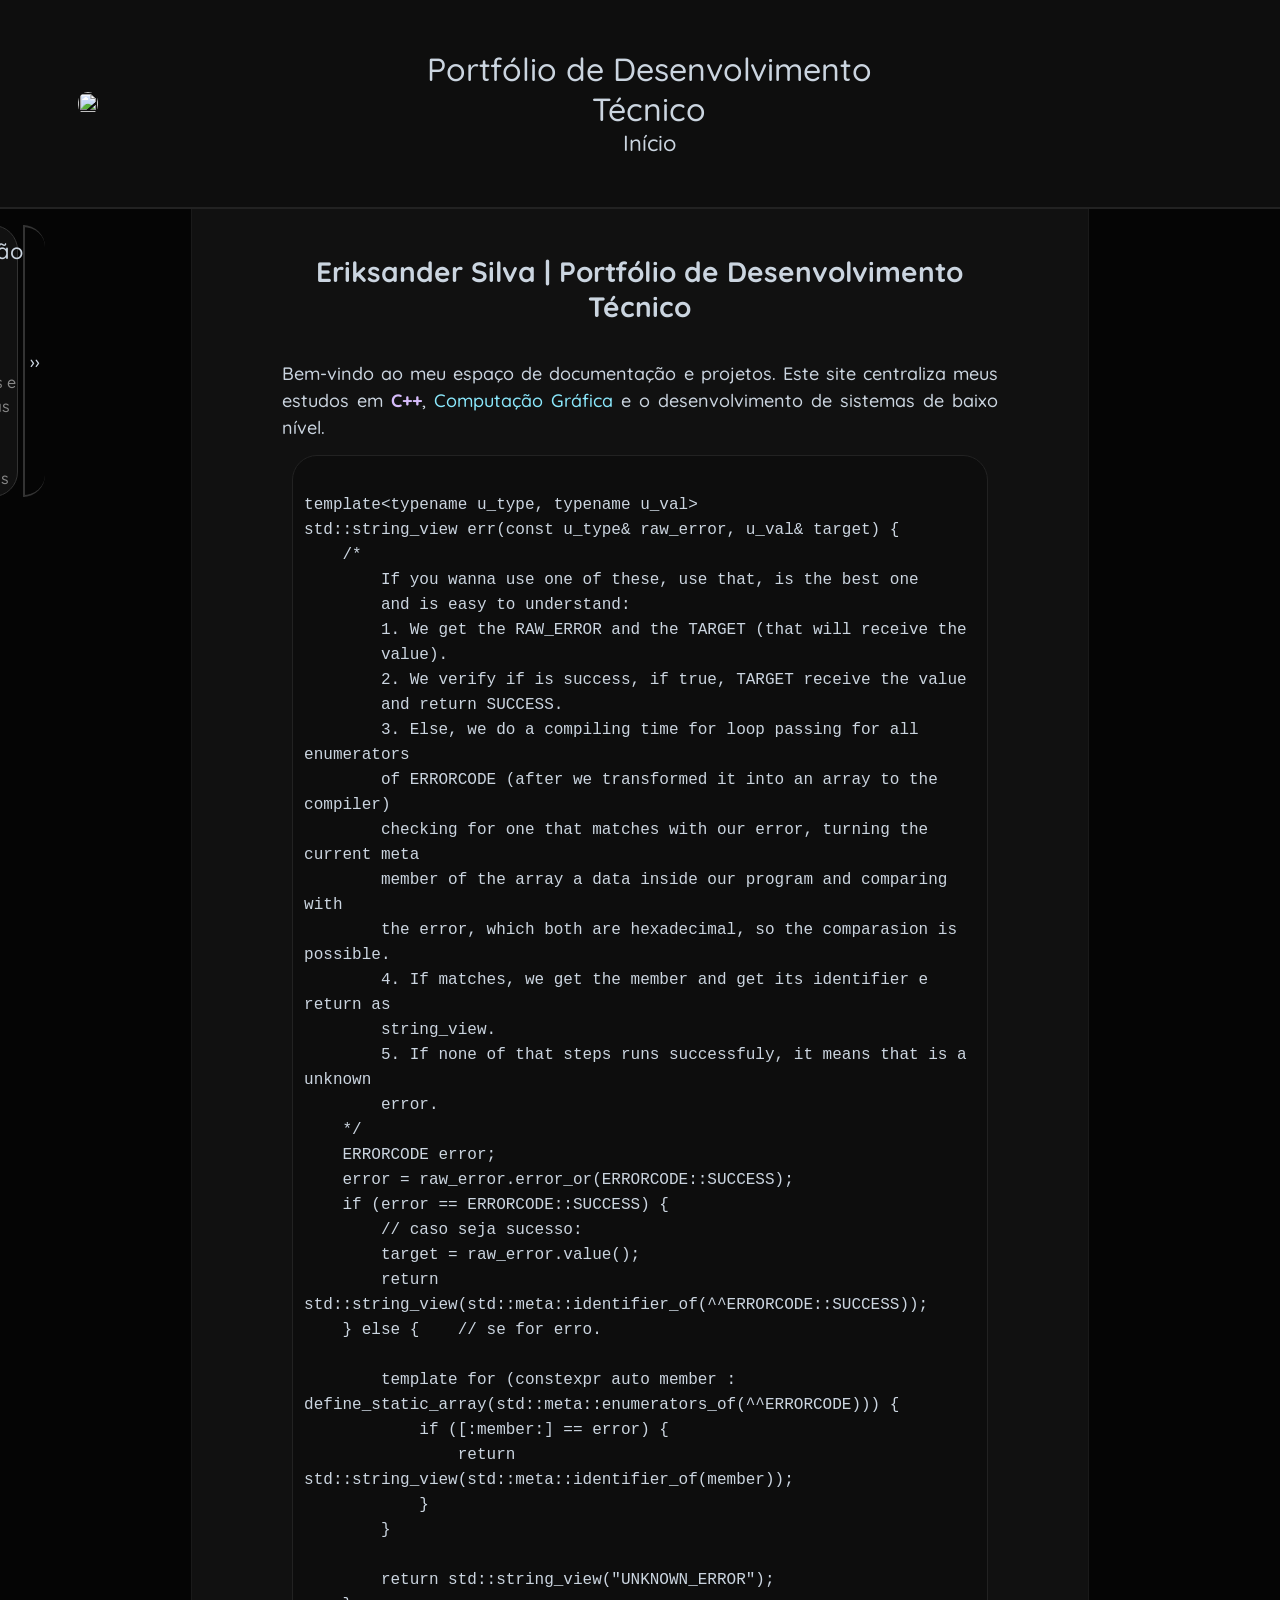
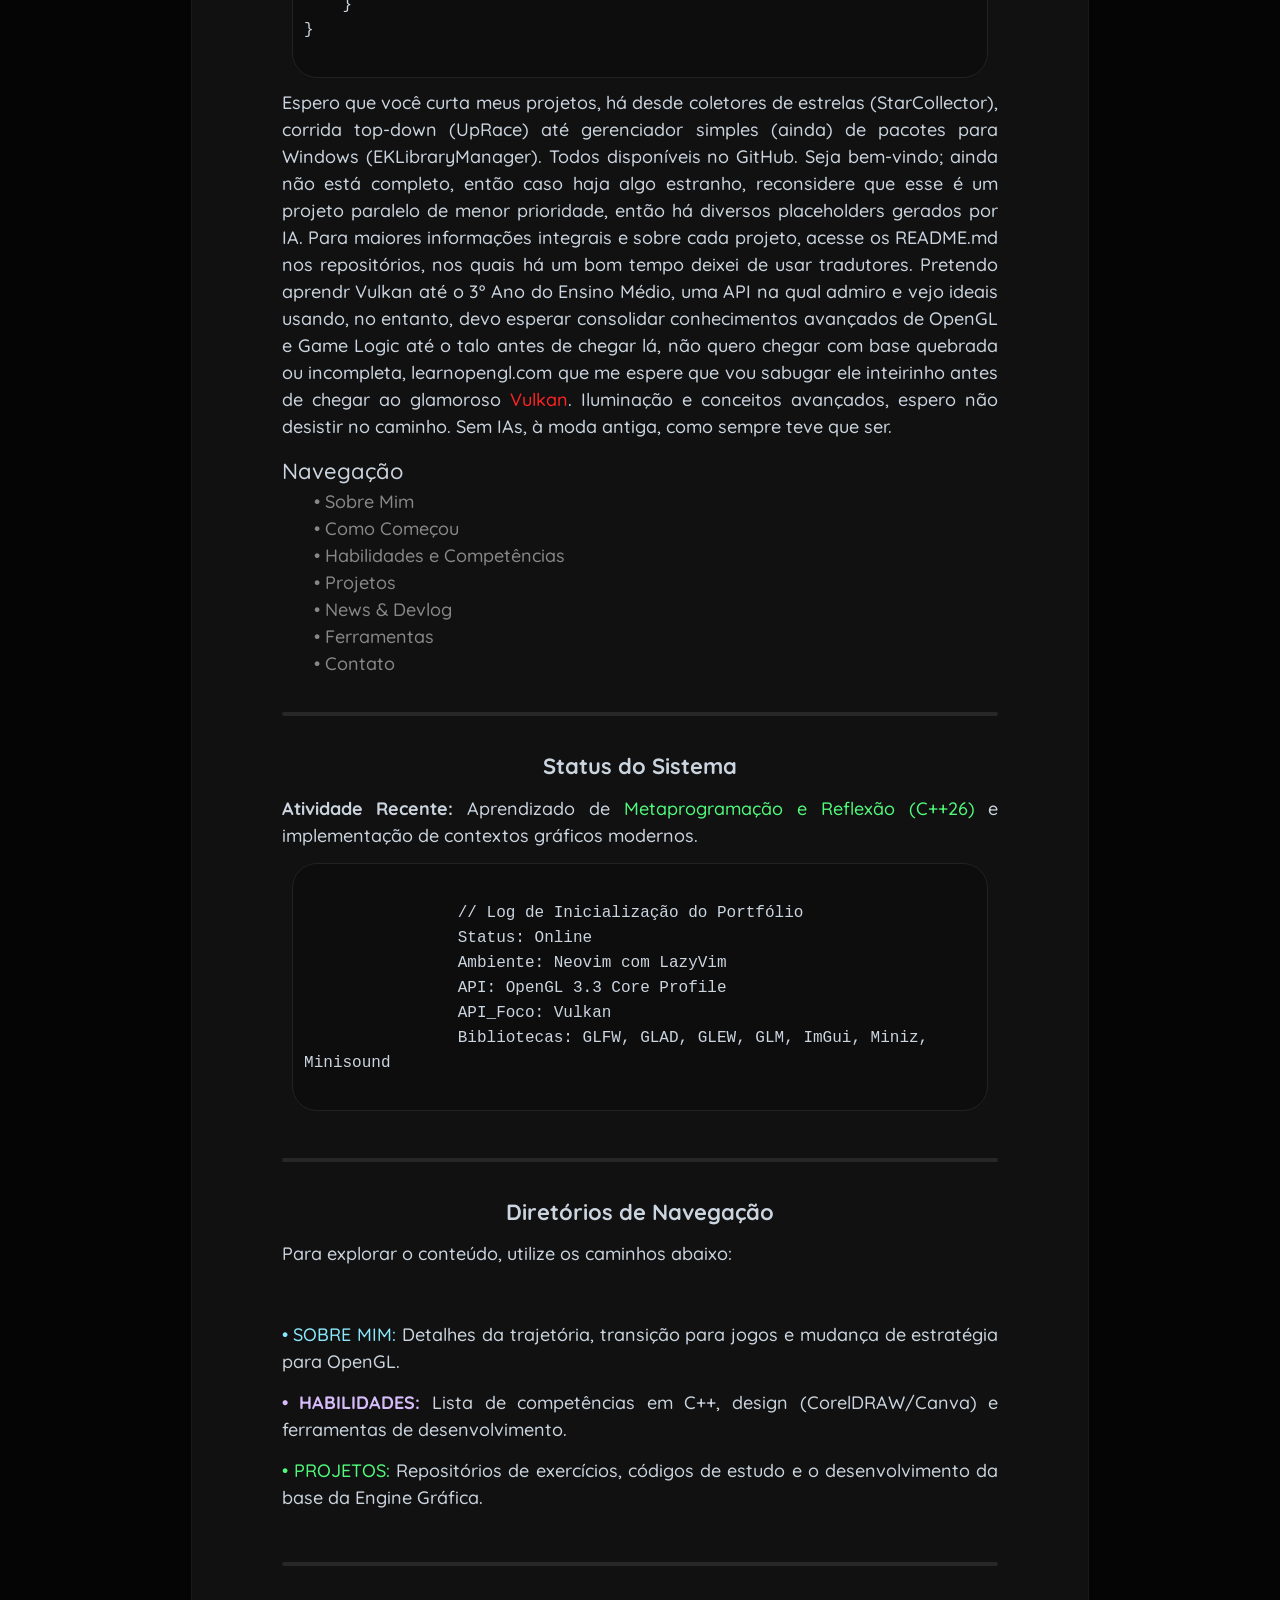
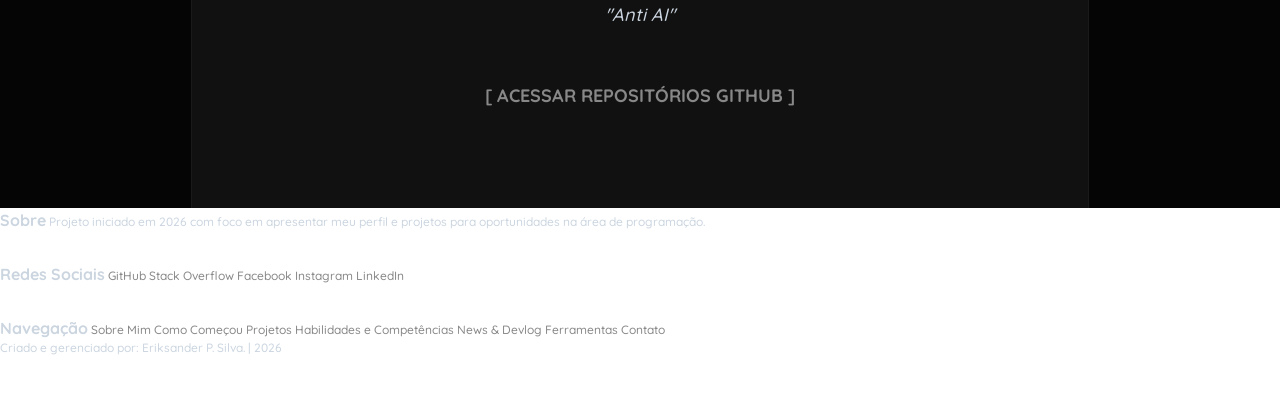
==== commit 6f012ce6: "Latest Code" ====
--- a/index.html
+++ b/index.html
@@ -107,6 +107,47 @@
 					<div class="c-paragraph2">
 						Bem-vindo ao meu espaço de documentação e projetos. Este site centraliza meus estudos em <span class="c-format-purple">C++</span>, <span class="c-format-blue">Computação Gráfica</span> e o desenvolvimento de sistemas de baixo nível.
 					</div>
+
+<div class="c-box-code">
+	<pre><code class="language-cpp">
+template&lt;typename u_type, typename u_val&gt;
+std::string_view err(const u_type& raw_error, u_val& target) {
+    /*
+        If you wanna use one of these, use that, is the best one
+        and is easy to understand:
+        1. We get the RAW_ERROR and the TARGET (that will receive the 
+        value).
+        2. We verify if is success, if true, TARGET receive the value
+        and return SUCCESS.
+        3. Else, we do a compiling time for loop passing for all enumerators 
+        of ERRORCODE (after we transformed it into an array to the compiler)
+        checking for one that matches with our error, turning the current meta
+        member of the array a data inside our program and comparing with 
+        the error, which both are hexadecimal, so the comparasion is possible.
+        4. If matches, we get the member and get its identifier e return as
+        string_view.
+        5. If none of that steps runs successfuly, it means that is a unknown
+        error.
+    */
+    ERRORCODE error;
+    error = raw_error.error_or(ERRORCODE::SUCCESS);
+    if (error == ERRORCODE::SUCCESS) {
+        // caso seja sucesso:
+        target = raw_error.value();
+        return std::string_view(std::meta::identifier_of(^^ERRORCODE::SUCCESS));
+    } else {    // se for erro.
+
+        template for (constexpr auto member : define_static_array(std::meta::enumerators_of(^^ERRORCODE))) {
+            if ([:member:] == error) {
+                return std::string_view(std::meta::identifier_of(member));
+            }
+        }
+
+        return std::string_view("UNKNOWN_ERROR");
+    }
+}
+	</code></pre>
+</div>
 
 					<div class="c-paragraph2">
 						Espero que você curta meus projetos, há desde coletores de estrelas (StarCollector), corrida top-down (UpRace) até gerenciador simples (ainda) de pacotes para Windows (EKLibraryManager). Todos disponíveis no GitHub. 
